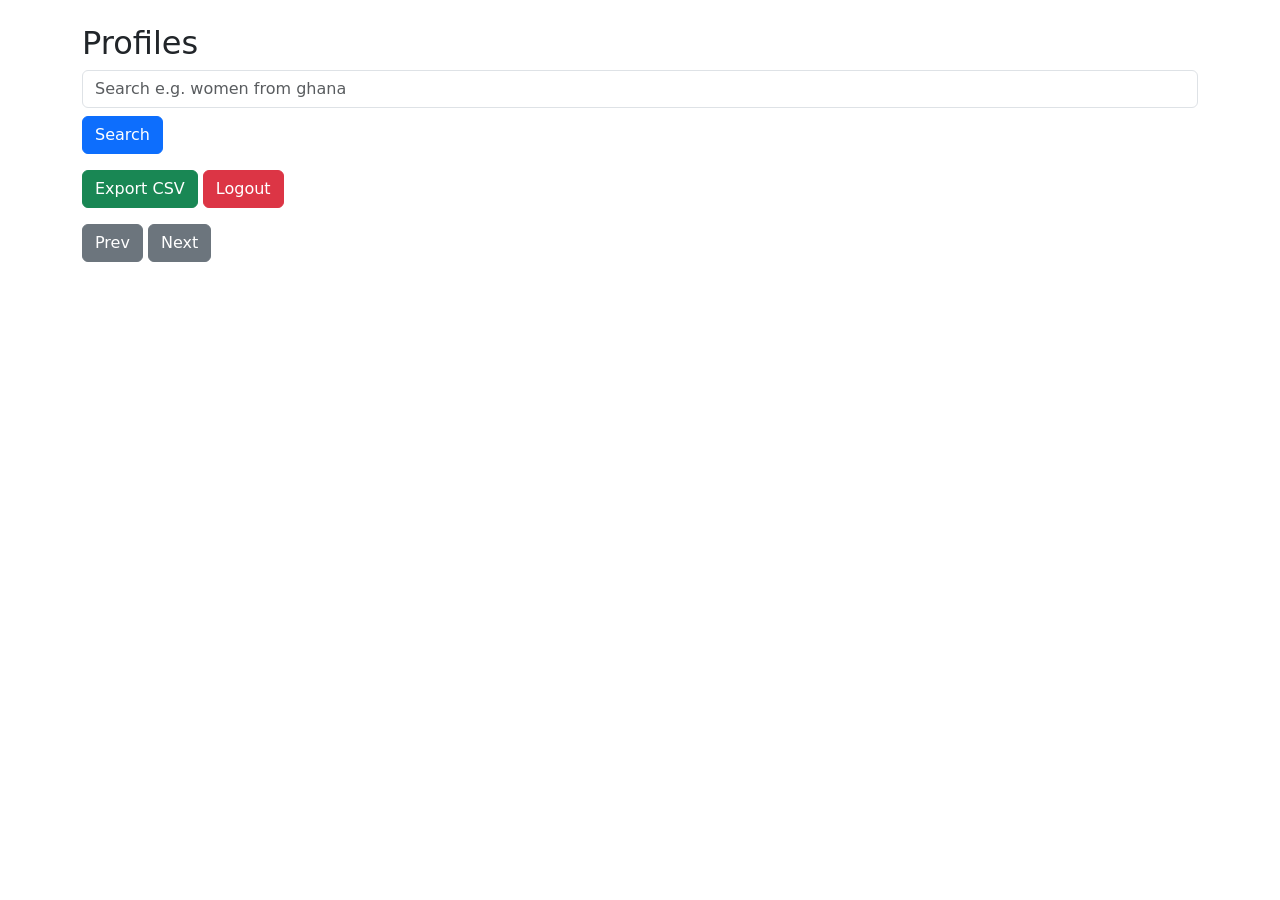
==== dashboard.html @ 4ba175fd "web portal" ====
<!doctype html>
<html>
  <head>
    <title>Dashboard</title>
    <link
      href="https://cdn.jsdelivr.net/npm/bootstrap@5.3.0/dist/css/bootstrap.min.css"
      rel="stylesheet"
    />
  </head>
  <body class="container mt-4">
    <h2>Profiles</h2>

    <div class="mb-3">
      <input
        id="search"
        class="form-control"
        placeholder="Search e.g. women from ghana"
      />
      <button class="btn btn-primary mt-2" onclick="searchProfiles()">
        Search
      </button>
    </div>

    <div class="mb-3">
      <button class="btn btn-success" onclick="exportCSV()">Export CSV</button>
      <button class="btn btn-danger" onclick="logout()">Logout</button>
    </div>

    <div id="profiles"></div>

    <div class="mt-3">
      <button class="btn btn-secondary" onclick="prevPage()">Prev</button>
      <button class="btn btn-secondary" onclick="nextPage()">Next</button>
    </div>

    <script src="./js/dashboard.js"></script>
  </body>
</html>
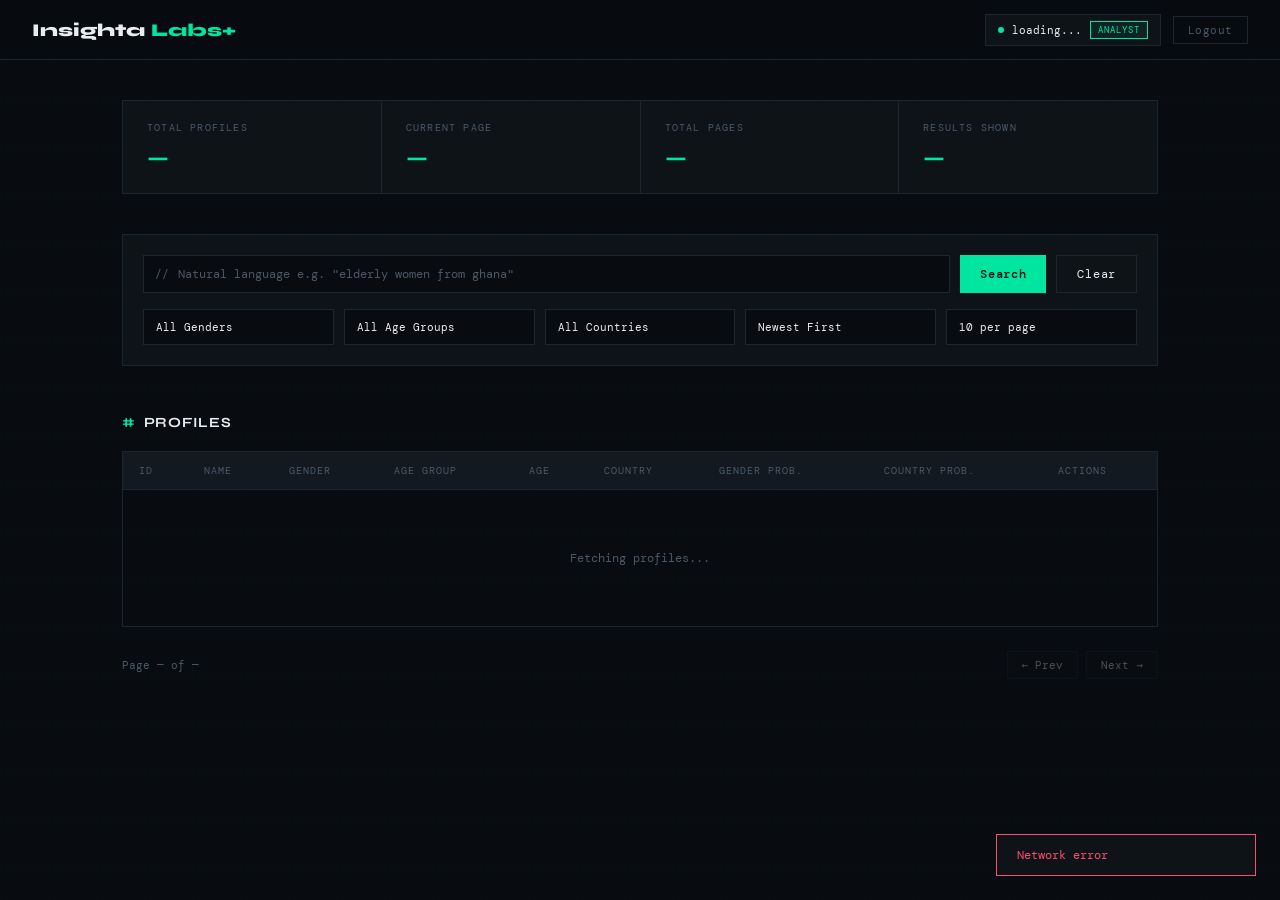
==== commit 3d737ac0: "redesigned ui" ====
--- a/dashboard.html
+++ b/dashboard.html
@@ -1,37 +1,899 @@
 <!doctype html>
-<html>
+<html lang="en">
   <head>
-    <title>Dashboard</title>
+    <meta charset="UTF-8" />
+    <meta name="viewport" content="width=device-width, initial-scale=1.0" />
+    <title>Insighta Labs+ — Dashboard</title>
+    <link rel="preconnect" href="https://fonts.googleapis.com" />
+    <link rel="preconnect" href="https://fonts.gstatic.com" crossorigin />
     <link
-      href="https://cdn.jsdelivr.net/npm/bootstrap@5.3.0/dist/css/bootstrap.min.css"
+      href="https://fonts.googleapis.com/css2?family=Syne:wght@400;700;800&family=DM+Mono:wght@300;400;500&display=swap"
       rel="stylesheet"
     />
+    <style>
+      *,
+      *::before,
+      *::after {
+        box-sizing: border-box;
+        margin: 0;
+        padding: 0;
+      }
+      :root {
+        --bg: #080b0f;
+        --surface: #0e1318;
+        --surface2: #121920;
+        --border: #1c2530;
+        --accent: #00e5a0;
+        --accent-dim: rgba(0, 229, 160, 0.08);
+        --text: #e8edf2;
+        --muted: #4a5a6a;
+        --danger: #ff4d6d;
+        --danger-dim: rgba(255, 77, 109, 0.08);
+        --warn: #f5a623;
+      }
+      body {
+        background: var(--bg);
+        color: var(--text);
+        font-family: 'DM Mono', monospace;
+        min-height: 100vh;
+      }
+      body::before {
+        content: '';
+        position: fixed;
+        inset: 0;
+        background-image:
+          linear-gradient(rgba(0, 229, 160, 0.02) 1px, transparent 1px),
+          linear-gradient(90deg, rgba(0, 229, 160, 0.02) 1px, transparent 1px);
+        background-size: 48px 48px;
+        pointer-events: none;
+        z-index: 0;
+      }
+
+      /* ── Topbar ── */
+      .topbar {
+        position: sticky;
+        top: 0;
+        z-index: 100;
+        background: rgba(8, 11, 15, 0.92);
+        backdrop-filter: blur(12px);
+        border-bottom: 1px solid var(--border);
+        display: flex;
+        align-items: center;
+        justify-content: space-between;
+        padding: 0 32px;
+        height: 60px;
+      }
+      .logo {
+        font-family: 'Syne', sans-serif;
+        font-weight: 800;
+        font-size: 18px;
+      }
+      .logo span {
+        color: var(--accent);
+      }
+      .topbar-right {
+        display: flex;
+        align-items: center;
+        gap: 12px;
+      }
+      .user-pill {
+        display: flex;
+        align-items: center;
+        gap: 8px;
+        background: var(--surface);
+        border: 1px solid var(--border);
+        padding: 6px 12px;
+        font-size: 11px;
+        color: var(--text);
+      }
+      .user-pill .dot {
+        width: 6px;
+        height: 6px;
+        border-radius: 50%;
+        background: var(--accent);
+        animation: pulse 2s infinite;
+      }
+      .role-badge {
+        font-size: 9px;
+        letter-spacing: 0.1em;
+        text-transform: uppercase;
+        padding: 2px 7px;
+        border: 1px solid;
+      }
+      .role-badge.admin {
+        color: var(--warn);
+        border-color: var(--warn);
+        background: rgba(245, 166, 35, 0.08);
+      }
+      .role-badge.analyst {
+        color: var(--accent);
+        border-color: var(--accent);
+        background: var(--accent-dim);
+      }
+      @keyframes pulse {
+        0%,
+        100% {
+          opacity: 1;
+        }
+        50% {
+          opacity: 0.3;
+        }
+      }
+      .btn-sm {
+        font-family: 'DM Mono', monospace;
+        font-size: 11px;
+        letter-spacing: 0.05em;
+        padding: 6px 14px;
+        border: 1px solid var(--border);
+        background: none;
+        color: var(--muted);
+        cursor: pointer;
+        transition: all 0.2s;
+      }
+      .btn-sm:hover {
+        border-color: var(--danger);
+        color: var(--danger);
+        background: var(--danger-dim);
+      }
+
+      /* ── Main ── */
+      .main {
+        position: relative;
+        z-index: 1;
+        max-width: 1100px;
+        margin: 0 auto;
+        padding: 40px 32px;
+      }
+
+      /* ── Stats ── */
+      .stats {
+        display: grid;
+        grid-template-columns: repeat(4, 1fr);
+        gap: 1px;
+        background: var(--border);
+        border: 1px solid var(--border);
+        margin-bottom: 40px;
+      }
+      .stat {
+        background: var(--surface);
+        padding: 20px 24px;
+        transition: background 0.2s;
+      }
+      .stat:hover {
+        background: var(--surface2);
+      }
+      .stat-label {
+        font-size: 10px;
+        letter-spacing: 0.12em;
+        text-transform: uppercase;
+        color: var(--muted);
+        margin-bottom: 8px;
+      }
+      .stat-value {
+        font-family: 'Syne', sans-serif;
+        font-size: 26px;
+        font-weight: 700;
+        color: var(--accent);
+      }
+
+      /* ── Section header ── */
+      .section-header {
+        display: flex;
+        align-items: center;
+        justify-content: space-between;
+        margin-bottom: 20px;
+      }
+      .section-title {
+        font-family: 'Syne', sans-serif;
+        font-size: 14px;
+        font-weight: 700;
+        letter-spacing: 0.05em;
+        text-transform: uppercase;
+      }
+      .section-title span {
+        color: var(--accent);
+        margin-right: 8px;
+      }
+
+      /* ── Search & Filters ── */
+      .controls {
+        background: var(--surface);
+        border: 1px solid var(--border);
+        padding: 20px;
+        margin-bottom: 24px;
+      }
+      .search-row {
+        display: flex;
+        gap: 10px;
+        margin-bottom: 16px;
+      }
+      .input-wrap {
+        position: relative;
+        flex: 1;
+      }
+      .input-wrap::before {
+        content: '//';
+        position: absolute;
+        left: 12px;
+        top: 50%;
+        transform: translateY(-50%);
+        color: var(--muted);
+        font-size: 11px;
+        pointer-events: none;
+      }
+      input[type='text'],
+      select {
+        width: 100%;
+        background: var(--bg);
+        border: 1px solid var(--border);
+        color: var(--text);
+        font-family: 'DM Mono', monospace;
+        font-size: 12px;
+        padding: 10px 12px 10px 34px;
+        outline: none;
+        transition: border-color 0.2s;
+        appearance: none;
+      }
+      select {
+        padding-left: 12px;
+        cursor: pointer;
+      }
+      input[type='text']::placeholder {
+        color: var(--muted);
+      }
+      input[type='text']:focus,
+      select:focus {
+        border-color: var(--accent);
+      }
+      .filter-row {
+        display: grid;
+        grid-template-columns: repeat(5, 1fr);
+        gap: 10px;
+      }
+      .filter-row select {
+        font-size: 11px;
+      }
+      .btn-primary {
+        font-family: 'DM Mono', monospace;
+        font-size: 12px;
+        letter-spacing: 0.06em;
+        padding: 10px 20px;
+        background: var(--accent);
+        color: #080b0f;
+        border: none;
+        cursor: pointer;
+        font-weight: 500;
+        transition: all 0.2s;
+        white-space: nowrap;
+      }
+      .btn-primary:hover {
+        background: #00ffc0;
+        transform: translateY(-1px);
+      }
+      .btn-outline {
+        font-family: 'DM Mono', monospace;
+        font-size: 12px;
+        letter-spacing: 0.06em;
+        padding: 10px 20px;
+        background: none;
+        color: var(--text);
+        border: 1px solid var(--border);
+        cursor: pointer;
+        transition: all 0.2s;
+        white-space: nowrap;
+      }
+      .btn-outline:hover {
+        border-color: var(--accent);
+        color: var(--accent);
+      }
+      .btn-danger {
+        font-family: 'DM Mono', monospace;
+        font-size: 12px;
+        letter-spacing: 0.06em;
+        padding: 10px 20px;
+        background: var(--danger-dim);
+        color: var(--danger);
+        border: 1px solid rgba(255, 77, 109, 0.3);
+        cursor: pointer;
+        transition: all 0.2s;
+        white-space: nowrap;
+      }
+      .btn-danger:hover {
+        background: rgba(255, 77, 109, 0.2);
+      }
+      .btn-warn {
+        font-family: 'DM Mono', monospace;
+        font-size: 12px;
+        letter-spacing: 0.06em;
+        padding: 10px 20px;
+        background: rgba(245, 166, 35, 0.08);
+        color: var(--warn);
+        border: 1px solid rgba(245, 166, 35, 0.3);
+        cursor: pointer;
+        transition: all 0.2s;
+        white-space: nowrap;
+      }
+      .btn-warn:hover {
+        background: rgba(245, 166, 35, 0.18);
+      }
+      .actions-row {
+        display: flex;
+        gap: 10px;
+        flex-wrap: wrap;
+        margin-bottom: 24px;
+      }
+
+      /* ── Table ── */
+      .table-wrap {
+        border: 1px solid var(--border);
+        overflow-x: auto;
+      }
+      table {
+        width: 100%;
+        border-collapse: collapse;
+        font-size: 12px;
+      }
+      thead {
+        background: var(--surface2);
+      }
+      th {
+        padding: 12px 16px;
+        text-align: left;
+        font-size: 10px;
+        letter-spacing: 0.1em;
+        text-transform: uppercase;
+        color: var(--muted);
+        font-weight: 400;
+        border-bottom: 1px solid var(--border);
+        white-space: nowrap;
+      }
+      td {
+        padding: 12px 16px;
+        border-bottom: 1px solid var(--border);
+        vertical-align: middle;
+      }
+      tr:last-child td {
+        border-bottom: none;
+      }
+      tr:hover td {
+        background: var(--surface);
+      }
+      .gender-badge {
+        font-size: 10px;
+        letter-spacing: 0.08em;
+        text-transform: uppercase;
+        padding: 2px 8px;
+        border: 1px solid;
+      }
+      .gender-badge.female {
+        color: #f472b6;
+        border-color: rgba(244, 114, 182, 0.4);
+        background: rgba(244, 114, 182, 0.08);
+      }
+      .gender-badge.male {
+        color: #60a5fa;
+        border-color: rgba(96, 165, 250, 0.4);
+        background: rgba(96, 165, 250, 0.08);
+      }
+      .age-group {
+        font-size: 10px;
+        color: var(--muted);
+      }
+      .prob-bar {
+        height: 3px;
+        background: var(--border);
+        width: 60px;
+        display: inline-block;
+        vertical-align: middle;
+        margin-left: 6px;
+      }
+      .prob-fill {
+        height: 100%;
+        background: var(--accent);
+      }
+      .action-btn {
+        background: none;
+        border: 1px solid var(--border);
+        color: var(--muted);
+        font-family: 'DM Mono', monospace;
+        font-size: 10px;
+        padding: 4px 10px;
+        cursor: pointer;
+        transition: all 0.15s;
+        margin-right: 4px;
+      }
+      .action-btn:hover {
+        border-color: var(--accent);
+        color: var(--accent);
+      }
+      .action-btn.del:hover {
+        border-color: var(--danger);
+        color: var(--danger);
+      }
+
+      /* ── Pagination ── */
+      .pagination {
+        display: flex;
+        align-items: center;
+        justify-content: space-between;
+        margin-top: 24px;
+        font-size: 11px;
+        color: var(--muted);
+      }
+      .page-btns {
+        display: flex;
+        gap: 8px;
+      }
+      .page-btn {
+        background: var(--surface);
+        border: 1px solid var(--border);
+        color: var(--text);
+        font-family: 'DM Mono', monospace;
+        font-size: 11px;
+        padding: 6px 14px;
+        cursor: pointer;
+        transition: all 0.2s;
+      }
+      .page-btn:hover:not(:disabled) {
+        border-color: var(--accent);
+        color: var(--accent);
+      }
+      .page-btn:disabled {
+        opacity: 0.3;
+        cursor: not-allowed;
+      }
+
+      /* ── Toast ── */
+      .toast {
+        position: fixed;
+        bottom: 24px;
+        right: 24px;
+        z-index: 999;
+        background: var(--surface);
+        border: 1px solid var(--border);
+        padding: 12px 20px;
+        font-size: 12px;
+        min-width: 260px;
+        transform: translateY(80px);
+        opacity: 0;
+        transition: all 0.3s cubic-bezier(0.16, 1, 0.3, 1);
+      }
+      .toast.show {
+        transform: translateY(0);
+        opacity: 1;
+      }
+      .toast.success {
+        border-color: var(--accent);
+        color: var(--accent);
+      }
+      .toast.error {
+        border-color: var(--danger);
+        color: var(--danger);
+      }
+
+      /* ── Modal ── */
+      .overlay {
+        display: none;
+        position: fixed;
+        inset: 0;
+        background: rgba(8, 11, 15, 0.85);
+        z-index: 200;
+        align-items: center;
+        justify-content: center;
+      }
+      .overlay.open {
+        display: flex;
+      }
+      .modal {
+        background: var(--surface);
+        border: 1px solid var(--border);
+        padding: 40px;
+        width: 480px;
+        position: relative;
+      }
+      .modal h3 {
+        font-family: 'Syne', sans-serif;
+        font-size: 18px;
+        font-weight: 700;
+        margin-bottom: 24px;
+      }
+      .modal h3 span {
+        color: var(--accent);
+      }
+      .form-group {
+        margin-bottom: 16px;
+      }
+      .form-label {
+        display: block;
+        font-size: 10px;
+        letter-spacing: 0.1em;
+        text-transform: uppercase;
+        color: var(--muted);
+        margin-bottom: 6px;
+      }
+      .form-input {
+        width: 100%;
+        background: var(--bg);
+        border: 1px solid var(--border);
+        color: var(--text);
+        font-family: 'DM Mono', monospace;
+        font-size: 12px;
+        padding: 10px 12px;
+        outline: none;
+        transition: border-color 0.2s;
+      }
+      .form-input:focus {
+        border-color: var(--accent);
+      }
+      .form-grid {
+        display: grid;
+        grid-template-columns: 1fr 1fr;
+        gap: 12px;
+      }
+      .modal-actions {
+        display: flex;
+        gap: 10px;
+        margin-top: 24px;
+      }
+      .close-modal {
+        position: absolute;
+        top: 16px;
+        right: 16px;
+        background: none;
+        border: none;
+        color: var(--muted);
+        font-size: 18px;
+        cursor: pointer;
+        line-height: 1;
+      }
+      .close-modal:hover {
+        color: var(--text);
+      }
+
+      /* ── Profile detail panel ── */
+      .detail-panel {
+        display: none;
+        position: fixed;
+        right: 0;
+        top: 60px;
+        bottom: 0;
+        width: 380px;
+        background: var(--surface);
+        border-left: 1px solid var(--border);
+        z-index: 150;
+        padding: 32px;
+        overflow-y: auto;
+        animation: slideIn 0.25s cubic-bezier(0.16, 1, 0.3, 1);
+      }
+      .detail-panel.open {
+        display: block;
+      }
+      @keyframes slideIn {
+        from {
+          transform: translateX(100%);
+        }
+        to {
+          transform: translateX(0);
+        }
+      }
+      .panel-close {
+        position: absolute;
+        top: 16px;
+        right: 16px;
+        background: none;
+        border: none;
+        color: var(--muted);
+        font-size: 20px;
+        cursor: pointer;
+      }
+      .panel-close:hover {
+        color: var(--text);
+      }
+      .detail-label {
+        font-size: 10px;
+        letter-spacing: 0.1em;
+        text-transform: uppercase;
+        color: var(--muted);
+        margin-bottom: 4px;
+      }
+      .detail-value {
+        font-size: 13px;
+        margin-bottom: 20px;
+        word-break: break-all;
+      }
+      .detail-divider {
+        height: 1px;
+        background: var(--border);
+        margin: 20px 0;
+      }
+
+      /* ── Loading ── */
+      .loading {
+        text-align: center;
+        padding: 60px;
+        color: var(--muted);
+        font-size: 12px;
+      }
+      .loading::after {
+        content: '...';
+        animation: dots 1.2s infinite;
+      }
+      @keyframes dots {
+        0%,
+        100% {
+          content: '.';
+        }
+        33% {
+          content: '..';
+        }
+        66% {
+          content: '...';
+        }
+      }
+      .empty {
+        text-align: center;
+        padding: 60px;
+        color: var(--muted);
+        font-size: 12px;
+      }
+
+      /* ── Admin-only visibility ── */
+      .admin-only {
+        display: none;
+      }
+      body.is-admin .admin-only {
+        display: inline-flex;
+      }
+      body.is-admin .admin-only-block {
+        display: block;
+      }
+    </style>
   </head>
-  <body class="container mt-4">
-    <h2>Profiles</h2>
-
-    <div class="mb-3">
-      <input
-        id="search"
-        class="form-control"
-        placeholder="Search e.g. women from ghana"
-      />
-      <button class="btn btn-primary mt-2" onclick="searchProfiles()">
-        Search
-      </button>
+  <body>
+    <!-- Topbar -->
+    <nav class="topbar">
+      <div class="logo">Insighta <span>Labs+</span></div>
+      <div class="topbar-right">
+        <div class="user-pill">
+          <span class="dot"></span>
+          <span id="username-display">loading...</span>
+          <span class="role-badge analyst" id="role-badge">analyst</span>
+        </div>
+        <button class="btn-sm" onclick="logout()">Logout</button>
+      </div>
+    </nav>
+
+    <!-- Main -->
+    <div class="main">
+      <!-- Stats -->
+      <div class="stats">
+        <div class="stat">
+          <div class="stat-label">Total Profiles</div>
+          <div class="stat-value" id="stat-total">—</div>
+        </div>
+        <div class="stat">
+          <div class="stat-label">Current Page</div>
+          <div class="stat-value" id="stat-page">—</div>
+        </div>
+        <div class="stat">
+          <div class="stat-label">Total Pages</div>
+          <div class="stat-value" id="stat-pages">—</div>
+        </div>
+        <div class="stat">
+          <div class="stat-label">Results Shown</div>
+          <div class="stat-value" id="stat-shown">—</div>
+        </div>
+      </div>
+
+      <!-- Controls -->
+      <div class="controls">
+        <div class="search-row">
+          <div class="input-wrap" style="flex: 1">
+            <input
+              type="text"
+              id="search-input"
+              placeholder='Natural language e.g. "elderly women from ghana"'
+              onkeydown="if (event.key === 'Enter') applySearch();"
+            />
+          </div>
+          <button class="btn-primary" onclick="applySearch()">Search</button>
+          <button class="btn-outline" onclick="clearAll()">Clear</button>
+        </div>
+        <div class="filter-row">
+          <select id="filter-gender" onchange="applyFilters()">
+            <option value="">All Genders</option>
+            <option value="male">Male</option>
+            <option value="female">Female</option>
+          </select>
+          <select id="filter-age_group" onchange="applyFilters()">
+            <option value="">All Age Groups</option>
+            <option value="child">Child</option>
+            <option value="teenager">Teenager</option>
+            <option value="adult">Adult</option>
+            <option value="senior">Senior</option>
+          </select>
+          <select id="filter-country_id" onchange="applyFilters()">
+            <option value="">All Countries</option>
+            <option value="NG">Nigeria</option>
+            <option value="GH">Ghana</option>
+            <option value="KE">Kenya</option>
+            <option value="ZA">South Africa</option>
+            <option value="ET">Ethiopia</option>
+            <option value="EG">Egypt</option>
+            <option value="TZ">Tanzania</option>
+            <option value="UG">Uganda</option>
+            <option value="SN">Senegal</option>
+            <option value="CI">Côte d'Ivoire</option>
+          </select>
+          <select id="filter-sort" onchange="applyFilters()">
+            <option value="-created_at">Newest First</option>
+            <option value="created_at">Oldest First</option>
+            <option value="age">Age ↑</option>
+            <option value="-age">Age ↓</option>
+            <option value="country_id">Country A-Z</option>
+          </select>
+          <select id="filter-limit" onchange="applyFilters()">
+            <option value="10">10 per page</option>
+            <option value="20">20 per page</option>
+            <option value="50">50 per page</option>
+          </select>
+        </div>
+      </div>
+
+      <!-- Action buttons -->
+      <div class="actions-row">
+        <button class="btn-warn admin-only" onclick="openCreateModal()">
+          + Create Profile
+        </button>
+        <button class="btn-outline admin-only" onclick="exportCSV()">
+          ⬇ Export CSV
+        </button>
+      </div>
+
+      <!-- Table -->
+      <div class="section-header">
+        <div class="section-title"><span>#</span>Profiles</div>
+      </div>
+      <div class="table-wrap">
+        <table>
+          <thead>
+            <tr>
+              <th>ID</th>
+              <th>Name</th>
+              <th>Gender</th>
+              <th>Age Group</th>
+              <th>Age</th>
+              <th>Country</th>
+              <th>Gender Prob.</th>
+              <th>Country Prob.</th>
+              <th>Actions</th>
+            </tr>
+          </thead>
+          <tbody id="profiles-body">
+            <tr>
+              <td colspan="9" class="loading">Fetching profiles</td>
+            </tr>
+          </tbody>
+        </table>
+      </div>
+
+      <!-- Pagination -->
+      <div class="pagination">
+        <span id="page-info">Page — of —</span>
+        <div class="page-btns">
+          <button class="page-btn" id="btn-prev" onclick="prevPage()" disabled>
+            ← Prev
+          </button>
+          <button class="page-btn" id="btn-next" onclick="nextPage()" disabled>
+            Next →
+          </button>
+        </div>
+      </div>
     </div>
 
-    <div class="mb-3">
-      <button class="btn btn-success" onclick="exportCSV()">Export CSV</button>
-      <button class="btn btn-danger" onclick="logout()">Logout</button>
+    <!-- Profile Detail Panel -->
+    <div class="detail-panel" id="detail-panel">
+      <button class="panel-close" onclick="closeDetail()">×</button>
+      <div id="detail-content"></div>
     </div>
 
-    <div id="profiles"></div>
-
-    <div class="mt-3">
-      <button class="btn btn-secondary" onclick="prevPage()">Prev</button>
-      <button class="btn btn-secondary" onclick="nextPage()">Next</button>
+    <!-- Create Profile Modal (admin only) -->
+    <div class="overlay" id="create-modal">
+      <div class="modal">
+        <button class="close-modal" onclick="closeCreateModal()">×</button>
+        <h3>Create <span>Profile</span></h3>
+        <div class="form-grid">
+          <div class="form-group">
+            <label class="form-label">First Name</label>
+            <input
+              class="form-input"
+              type="text"
+              id="new-fname"
+              placeholder="e.g. Amara"
+            />
+          </div>
+          <div class="form-group">
+            <label class="form-label">Last Name</label>
+            <input
+              class="form-input"
+              type="text"
+              id="new-lname"
+              placeholder="e.g. Osei"
+            />
+          </div>
+        </div>
+        <div class="form-grid">
+          <div class="form-group">
+            <label class="form-label">Gender</label>
+            <select class="form-input" id="new-gender">
+              <option value="male">Male</option>
+              <option value="female">Female</option>
+            </select>
+          </div>
+          <div class="form-group">
+            <label class="form-label">Age Group</label>
+            <select class="form-input" id="new-age_group">
+              <option value="child">Child</option>
+              <option value="teenager">Teenager</option>
+              <option value="adult">Adult</option>
+              <option value="senior">Senior</option>
+            </select>
+          </div>
+        </div>
+        <div class="form-grid">
+          <div class="form-group">
+            <label class="form-label">Age</label>
+            <input
+              class="form-input"
+              type="text"
+              id="new-age"
+              placeholder="e.g. 34"
+            />
+          </div>
+          <div class="form-group">
+            <label class="form-label">Country ID (ISO)</label>
+            <input
+              class="form-input"
+              type="text"
+              id="new-country_id"
+              placeholder="e.g. GH"
+              maxlength="2"
+            />
+          </div>
+        </div>
+        <div class="form-grid">
+          <div class="form-group">
+            <label class="form-label">Gender Probability</label>
+            <input
+              class="form-input"
+              type="text"
+              id="new-gender_probability"
+              placeholder="0.0 – 1.0"
+            />
+          </div>
+          <div class="form-group">
+            <label class="form-label">Country Probability</label>
+            <input
+              class="form-input"
+              type="text"
+              id="new-country_probability"
+              placeholder="0.0 – 1.0"
+            />
+          </div>
+        </div>
+        <div class="modal-actions">
+          <button class="btn-primary" onclick="createProfile()">
+            Create Profile
+          </button>
+          <button class="btn-outline" onclick="closeCreateModal()">
+            Cancel
+          </button>
+        </div>
+      </div>
     </div>
+
+    <!-- Toast -->
+    <div class="toast" id="toast"></div>
 
     <script src="./js/dashboard.js"></script>
   </body>
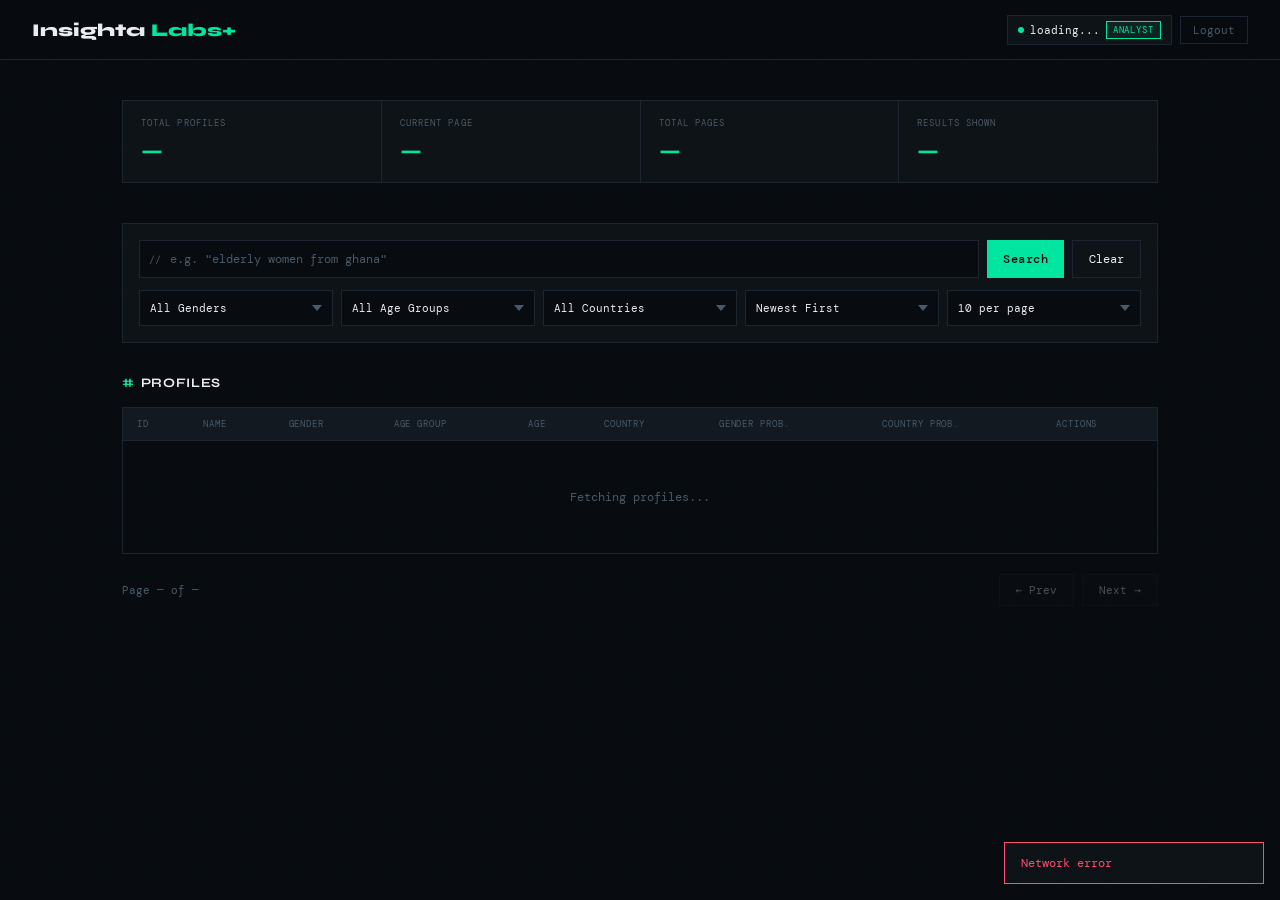
==== commit e52371c5: "feature (scope): added responsiveness" ====
--- a/dashboard.html
+++ b/dashboard.html
@@ -54,19 +54,22 @@
         position: sticky;
         top: 0;
         z-index: 100;
-        background: rgba(8, 11, 15, 0.92);
+        background: rgba(8, 11, 15, 0.95);
         backdrop-filter: blur(12px);
         border-bottom: 1px solid var(--border);
         display: flex;
         align-items: center;
         justify-content: space-between;
-        padding: 0 32px;
-        height: 60px;
+        padding: 0 20px;
+        height: 56px;
+        gap: 12px;
       }
       .logo {
         font-family: 'Syne', sans-serif;
         font-weight: 800;
-        font-size: 18px;
+        font-size: 16px;
+        white-space: nowrap;
+        flex-shrink: 0;
       }
       .logo span {
         color: var(--accent);
@@ -74,17 +77,20 @@
       .topbar-right {
         display: flex;
         align-items: center;
-        gap: 12px;
+        gap: 8px;
+        min-width: 0;
       }
       .user-pill {
         display: flex;
         align-items: center;
-        gap: 8px;
+        gap: 6px;
         background: var(--surface);
         border: 1px solid var(--border);
-        padding: 6px 12px;
+        padding: 5px 10px;
         font-size: 11px;
         color: var(--text);
+        min-width: 0;
+        overflow: hidden;
       }
       .user-pill .dot {
         width: 6px;
@@ -92,13 +98,22 @@
         border-radius: 50%;
         background: var(--accent);
         animation: pulse 2s infinite;
+        flex-shrink: 0;
+      }
+      .user-pill #username-display {
+        overflow: hidden;
+        text-overflow: ellipsis;
+        white-space: nowrap;
+        max-width: 80px;
       }
       .role-badge {
         font-size: 9px;
         letter-spacing: 0.1em;
         text-transform: uppercase;
-        padding: 2px 7px;
+        padding: 2px 6px;
         border: 1px solid;
+        flex-shrink: 0;
+        white-space: nowrap;
       }
       .role-badge.admin {
         color: var(--warn);
@@ -122,13 +137,14 @@
       .btn-sm {
         font-family: 'DM Mono', monospace;
         font-size: 11px;
-        letter-spacing: 0.05em;
-        padding: 6px 14px;
+        padding: 6px 12px;
         border: 1px solid var(--border);
         background: none;
         color: var(--muted);
         cursor: pointer;
         transition: all 0.2s;
+        white-space: nowrap;
+        flex-shrink: 0;
       }
       .btn-sm:hover {
         border-color: var(--danger);
@@ -142,36 +158,36 @@
         z-index: 1;
         max-width: 1100px;
         margin: 0 auto;
-        padding: 40px 32px;
+        padding: 24px 16px;
       }
 
       /* ── Stats ── */
       .stats {
         display: grid;
-        grid-template-columns: repeat(4, 1fr);
+        grid-template-columns: repeat(2, 1fr);
         gap: 1px;
         background: var(--border);
         border: 1px solid var(--border);
-        margin-bottom: 40px;
+        margin-bottom: 24px;
       }
       .stat {
         background: var(--surface);
-        padding: 20px 24px;
+        padding: 16px 18px;
         transition: background 0.2s;
       }
       .stat:hover {
         background: var(--surface2);
       }
       .stat-label {
-        font-size: 10px;
+        font-size: 9px;
         letter-spacing: 0.12em;
         text-transform: uppercase;
         color: var(--muted);
-        margin-bottom: 8px;
+        margin-bottom: 6px;
       }
       .stat-value {
         font-family: 'Syne', sans-serif;
-        font-size: 26px;
+        font-size: 22px;
         font-weight: 700;
         color: var(--accent);
       }
@@ -181,45 +197,48 @@
         display: flex;
         align-items: center;
         justify-content: space-between;
-        margin-bottom: 20px;
+        margin-bottom: 16px;
       }
       .section-title {
         font-family: 'Syne', sans-serif;
-        font-size: 14px;
+        font-size: 13px;
         font-weight: 700;
         letter-spacing: 0.05em;
         text-transform: uppercase;
       }
       .section-title span {
         color: var(--accent);
-        margin-right: 8px;
-      }
-
-      /* ── Search & Filters ── */
+        margin-right: 6px;
+      }
+
+      /* ── Controls ── */
       .controls {
         background: var(--surface);
         border: 1px solid var(--border);
-        padding: 20px;
-        margin-bottom: 24px;
+        padding: 16px;
+        margin-bottom: 16px;
       }
       .search-row {
         display: flex;
-        gap: 10px;
-        margin-bottom: 16px;
+        gap: 8px;
+        margin-bottom: 12px;
+        flex-wrap: wrap;
       }
       .input-wrap {
         position: relative;
         flex: 1;
+        min-width: 0;
       }
       .input-wrap::before {
         content: '//';
         position: absolute;
-        left: 12px;
+        left: 10px;
         top: 50%;
         transform: translateY(-50%);
         color: var(--muted);
-        font-size: 11px;
+        font-size: 10px;
         pointer-events: none;
+        z-index: 1;
       }
       input[type='text'],
       select {
@@ -229,14 +248,19 @@
         color: var(--text);
         font-family: 'DM Mono', monospace;
         font-size: 12px;
-        padding: 10px 12px 10px 34px;
+        padding: 10px 10px 10px 30px;
         outline: none;
         transition: border-color 0.2s;
         appearance: none;
+        -webkit-appearance: none;
       }
       select {
-        padding-left: 12px;
+        padding-left: 10px;
         cursor: pointer;
+        background-image: url("data:image/svg+xml,%3Csvg xmlns='http://www.w3.org/2000/svg' width='10' height='6' viewBox='0 0 10 6'%3E%3Cpath fill='%234a5a6a' d='M0 0l5 6 5-6z'/%3E%3C/svg%3E");
+        background-repeat: no-repeat;
+        background-position: right 10px center;
+        padding-right: 28px;
       }
       input[type='text']::placeholder {
         color: var(--muted);
@@ -245,19 +269,22 @@
       select:focus {
         border-color: var(--accent);
       }
+
       .filter-row {
         display: grid;
-        grid-template-columns: repeat(5, 1fr);
-        gap: 10px;
+        grid-template-columns: repeat(2, 1fr);
+        gap: 8px;
       }
       .filter-row select {
         font-size: 11px;
       }
+
+      /* ── Buttons ── */
       .btn-primary {
         font-family: 'DM Mono', monospace;
         font-size: 12px;
-        letter-spacing: 0.06em;
-        padding: 10px 20px;
+        letter-spacing: 0.04em;
+        padding: 10px 16px;
         background: var(--accent);
         color: #080b0f;
         border: none;
@@ -268,13 +295,11 @@
       }
       .btn-primary:hover {
         background: #00ffc0;
-        transform: translateY(-1px);
       }
       .btn-outline {
         font-family: 'DM Mono', monospace;
         font-size: 12px;
-        letter-spacing: 0.06em;
-        padding: 10px 20px;
+        padding: 10px 16px;
         background: none;
         color: var(--text);
         border: 1px solid var(--border);
@@ -289,8 +314,7 @@
       .btn-danger {
         font-family: 'DM Mono', monospace;
         font-size: 12px;
-        letter-spacing: 0.06em;
-        padding: 10px 20px;
+        padding: 10px 16px;
         background: var(--danger-dim);
         color: var(--danger);
         border: 1px solid rgba(255, 77, 109, 0.3);
@@ -304,8 +328,7 @@
       .btn-warn {
         font-family: 'DM Mono', monospace;
         font-size: 12px;
-        letter-spacing: 0.06em;
-        padding: 10px 20px;
+        padding: 10px 16px;
         background: rgba(245, 166, 35, 0.08);
         color: var(--warn);
         border: 1px solid rgba(245, 166, 35, 0.3);
@@ -318,28 +341,30 @@
       }
       .actions-row {
         display: flex;
-        gap: 10px;
+        gap: 8px;
         flex-wrap: wrap;
-        margin-bottom: 24px;
+        margin-bottom: 16px;
       }
 
       /* ── Table ── */
       .table-wrap {
         border: 1px solid var(--border);
         overflow-x: auto;
+        -webkit-overflow-scrolling: touch;
       }
       table {
         width: 100%;
         border-collapse: collapse;
         font-size: 12px;
+        min-width: 600px;
       }
       thead {
         background: var(--surface2);
       }
       th {
-        padding: 12px 16px;
+        padding: 10px 14px;
         text-align: left;
-        font-size: 10px;
+        font-size: 9px;
         letter-spacing: 0.1em;
         text-transform: uppercase;
         color: var(--muted);
@@ -348,7 +373,7 @@
         white-space: nowrap;
       }
       td {
-        padding: 12px 16px;
+        padding: 10px 14px;
         border-bottom: 1px solid var(--border);
         vertical-align: middle;
       }
@@ -358,11 +383,63 @@
       tr:hover td {
         background: var(--surface);
       }
+
+      /* ── Mobile card view ── */
+      .card-list {
+        display: none;
+      }
+      .profile-card {
+        background: var(--surface);
+        border: 1px solid var(--border);
+        border-bottom: none;
+        padding: 14px 16px;
+      }
+      .profile-card:last-child {
+        border-bottom: 1px solid var(--border);
+      }
+      .profile-card-header {
+        display: flex;
+        align-items: flex-start;
+        justify-content: space-between;
+        margin-bottom: 10px;
+        gap: 8px;
+      }
+      .profile-card-name {
+        font-family: 'Syne', sans-serif;
+        font-size: 15px;
+        font-weight: 700;
+      }
+      .profile-card-id {
+        font-size: 9px;
+        color: var(--muted);
+        margin-top: 2px;
+      }
+      .profile-card-badges {
+        display: flex;
+        gap: 6px;
+        flex-wrap: wrap;
+        margin-bottom: 10px;
+      }
+      .profile-card-meta {
+        display: grid;
+        grid-template-columns: 1fr 1fr;
+        gap: 6px 12px;
+        font-size: 11px;
+        color: var(--muted);
+        margin-bottom: 12px;
+      }
+      .profile-card-meta span {
+        color: var(--text);
+      }
+      .profile-card-actions {
+        display: flex;
+        gap: 8px;
+      }
       .gender-badge {
-        font-size: 10px;
+        font-size: 9px;
         letter-spacing: 0.08em;
         text-transform: uppercase;
-        padding: 2px 8px;
+        padding: 2px 7px;
         border: 1px solid;
       }
       .gender-badge.female {
@@ -382,10 +459,10 @@
       .prob-bar {
         height: 3px;
         background: var(--border);
-        width: 60px;
+        width: 50px;
         display: inline-block;
         vertical-align: middle;
-        margin-left: 6px;
+        margin-left: 4px;
       }
       .prob-fill {
         height: 100%;
@@ -397,10 +474,9 @@
         color: var(--muted);
         font-family: 'DM Mono', monospace;
         font-size: 10px;
-        padding: 4px 10px;
+        padding: 5px 10px;
         cursor: pointer;
         transition: all 0.15s;
-        margin-right: 4px;
       }
       .action-btn:hover {
         border-color: var(--accent);
@@ -416,9 +492,11 @@
         display: flex;
         align-items: center;
         justify-content: space-between;
-        margin-top: 24px;
+        margin-top: 20px;
         font-size: 11px;
         color: var(--muted);
+        flex-wrap: wrap;
+        gap: 10px;
       }
       .page-btns {
         display: flex;
@@ -430,7 +508,7 @@
         color: var(--text);
         font-family: 'DM Mono', monospace;
         font-size: 11px;
-        padding: 6px 14px;
+        padding: 8px 16px;
         cursor: pointer;
         transition: all 0.2s;
       }
@@ -446,15 +524,15 @@
       /* ── Toast ── */
       .toast {
         position: fixed;
-        bottom: 24px;
-        right: 24px;
+        bottom: 16px;
+        right: 16px;
+        left: 16px;
         z-index: 999;
         background: var(--surface);
         border: 1px solid var(--border);
-        padding: 12px 20px;
+        padding: 12px 16px;
         font-size: 12px;
-        min-width: 260px;
-        transform: translateY(80px);
+        transform: translateY(100px);
         opacity: 0;
         transition: all 0.3s cubic-bezier(0.16, 1, 0.3, 1);
       }
@@ -476,10 +554,11 @@
         display: none;
         position: fixed;
         inset: 0;
-        background: rgba(8, 11, 15, 0.85);
+        background: rgba(8, 11, 15, 0.9);
         z-index: 200;
         align-items: center;
         justify-content: center;
+        padding: 16px;
       }
       .overlay.open {
         display: flex;
@@ -487,21 +566,24 @@
       .modal {
         background: var(--surface);
         border: 1px solid var(--border);
-        padding: 40px;
-        width: 480px;
+        padding: 28px 24px;
+        width: 100%;
+        max-width: 480px;
         position: relative;
+        max-height: 90vh;
+        overflow-y: auto;
       }
       .modal h3 {
         font-family: 'Syne', sans-serif;
-        font-size: 18px;
+        font-size: 17px;
         font-weight: 700;
-        margin-bottom: 24px;
+        margin-bottom: 20px;
       }
       .modal h3 span {
         color: var(--accent);
       }
       .form-group {
-        margin-bottom: 16px;
+        margin-bottom: 14px;
       }
       .form-label {
         display: block;
@@ -525,43 +607,44 @@
       .form-input:focus {
         border-color: var(--accent);
       }
-      .form-grid {
-        display: grid;
-        grid-template-columns: 1fr 1fr;
-        gap: 12px;
-      }
       .modal-actions {
         display: flex;
-        gap: 10px;
-        margin-top: 24px;
+        gap: 8px;
+        margin-top: 20px;
+        flex-wrap: wrap;
+      }
+      .modal-actions button {
+        flex: 1;
+        min-width: 100px;
       }
       .close-modal {
         position: absolute;
-        top: 16px;
-        right: 16px;
+        top: 14px;
+        right: 14px;
         background: none;
         border: none;
         color: var(--muted);
-        font-size: 18px;
+        font-size: 20px;
         cursor: pointer;
         line-height: 1;
+        padding: 4px;
       }
       .close-modal:hover {
         color: var(--text);
       }
 
-      /* ── Profile detail panel ── */
+      /* ── Detail Panel ── */
       .detail-panel {
         display: none;
         position: fixed;
         right: 0;
-        top: 60px;
+        top: 56px;
         bottom: 0;
-        width: 380px;
+        width: min(380px, 100vw);
         background: var(--surface);
         border-left: 1px solid var(--border);
         z-index: 150;
-        padding: 32px;
+        padding: 28px 20px;
         overflow-y: auto;
         animation: slideIn 0.25s cubic-bezier(0.16, 1, 0.3, 1);
       }
@@ -578,19 +661,21 @@
       }
       .panel-close {
         position: absolute;
-        top: 16px;
-        right: 16px;
+        top: 14px;
+        right: 14px;
         background: none;
         border: none;
         color: var(--muted);
-        font-size: 20px;
+        font-size: 22px;
         cursor: pointer;
+        padding: 4px;
+        line-height: 1;
       }
       .panel-close:hover {
         color: var(--text);
       }
       .detail-label {
-        font-size: 10px;
+        font-size: 9px;
         letter-spacing: 0.1em;
         text-transform: uppercase;
         color: var(--muted);
@@ -598,19 +683,19 @@
       }
       .detail-value {
         font-size: 13px;
-        margin-bottom: 20px;
+        margin-bottom: 18px;
         word-break: break-all;
       }
       .detail-divider {
         height: 1px;
         background: var(--border);
-        margin: 20px 0;
-      }
-
-      /* ── Loading ── */
+        margin: 18px 0;
+      }
+
+      /* ── Loading / Empty ── */
       .loading {
         text-align: center;
-        padding: 60px;
+        padding: 48px;
         color: var(--muted);
         font-size: 12px;
       }
@@ -632,20 +717,101 @@
       }
       .empty {
         text-align: center;
-        padding: 60px;
+        padding: 48px;
         color: var(--muted);
         font-size: 12px;
       }
 
-      /* ── Admin-only visibility ── */
+      /* ── Admin visibility ── */
       .admin-only {
         display: none;
       }
       body.is-admin .admin-only {
         display: inline-flex;
       }
-      body.is-admin .admin-only-block {
-        display: block;
+      body.is-admin .admin-only-flex {
+        display: flex;
+      }
+
+      /* ── Scroll hint on mobile table ── */
+      .scroll-hint {
+        display: none;
+        font-size: 10px;
+        color: var(--muted);
+        text-align: right;
+        margin-bottom: 6px;
+        letter-spacing: 0.06em;
+      }
+
+      /* ================================================================
+         RESPONSIVE BREAKPOINTS
+      ================================================================ */
+
+      /* ── Tablet (≥ 640px) ── */
+      @media (min-width: 640px) {
+        .main {
+          padding: 32px 24px;
+        }
+        .stats {
+          grid-template-columns: repeat(4, 1fr);
+        }
+        .stat-value {
+          font-size: 26px;
+        }
+        .filter-row {
+          grid-template-columns: repeat(3, 1fr);
+        }
+        .toast {
+          left: auto;
+          min-width: 260px;
+        }
+      }
+
+      /* ── Desktop (≥ 900px) ── */
+      @media (min-width: 900px) {
+        .topbar {
+          padding: 0 32px;
+          height: 60px;
+        }
+        .logo {
+          font-size: 18px;
+        }
+        .user-pill #username-display {
+          max-width: none;
+        }
+        .main {
+          padding: 40px 32px;
+        }
+        .stats {
+          margin-bottom: 40px;
+        }
+        .filter-row {
+          grid-template-columns: repeat(5, 1fr);
+        }
+
+        /* Show table, hide cards on desktop */
+        .table-wrap {
+          display: block;
+        }
+        .card-list {
+          display: none !important;
+        }
+        .scroll-hint {
+          display: none !important;
+        }
+      }
+
+      /* ── Mobile-only: hide table, show cards ── */
+      @media (max-width: 899px) {
+        .table-wrap {
+          display: none;
+        }
+        .card-list {
+          display: block;
+        }
+        .scroll-hint {
+          display: block;
+        }
       }
     </style>
   </head>
@@ -688,11 +854,11 @@
       <!-- Controls -->
       <div class="controls">
         <div class="search-row">
-          <div class="input-wrap" style="flex: 1">
+          <div class="input-wrap">
             <input
               type="text"
               id="search-input"
-              placeholder='Natural language e.g. "elderly women from ghana"'
+              placeholder='e.g. "elderly women from ghana"'
               onkeydown="if (event.key === 'Enter') applySearch();"
             />
           </div>
@@ -750,10 +916,12 @@
         </button>
       </div>
 
-      <!-- Table -->
+      <!-- Section Header -->
       <div class="section-header">
         <div class="section-title"><span>#</span>Profiles</div>
       </div>
+
+      <!-- Desktop: Table -->
       <div class="table-wrap">
         <table>
           <thead>
@@ -777,6 +945,21 @@
         </table>
       </div>
 
+      <!-- Mobile: Card list -->
+      <div class="card-list" id="profiles-cards">
+        <div
+          class="loading"
+          style="
+            padding: 48px;
+            text-align: center;
+            color: var(--muted);
+            font-size: 12px;
+          "
+        >
+          Fetching profiles
+        </div>
+      </div>
+
       <!-- Pagination -->
       <div class="pagination">
         <span id="page-info">Page — of —</span>
@@ -797,92 +980,47 @@
       <div id="detail-content"></div>
     </div>
 
-    <!-- Create Profile Modal (admin only) -->
+    <!-- Create Profile Modal -->
     <div class="overlay" id="create-modal">
       <div class="modal">
         <button class="close-modal" onclick="closeCreateModal()">×</button>
         <h3>Create <span>Profile</span></h3>
-        <div class="form-grid">
-          <div class="form-group">
-            <label class="form-label">First Name</label>
-            <input
-              class="form-input"
-              type="text"
-              id="new-fname"
-              placeholder="e.g. Amara"
-            />
-          </div>
-          <div class="form-group">
-            <label class="form-label">Last Name</label>
-            <input
-              class="form-input"
-              type="text"
-              id="new-lname"
-              placeholder="e.g. Osei"
-            />
-          </div>
+        <p
+          style="
+            font-size: 11px;
+            color: var(--muted);
+            margin-bottom: 20px;
+            line-height: 1.7;
+          "
+        >
+          Enter a name. Gender, age, and nationality will be inferred
+          automatically.
+        </p>
+        <div class="form-group">
+          <label class="form-label">Name</label>
+          <input
+            class="form-input"
+            type="text"
+            id="new-name"
+            placeholder="e.g. Amara"
+            onkeydown="if (event.key === 'Enter') submitCreateProfile();"
+          />
         </div>
-        <div class="form-grid">
-          <div class="form-group">
-            <label class="form-label">Gender</label>
-            <select class="form-input" id="new-gender">
-              <option value="male">Male</option>
-              <option value="female">Female</option>
-            </select>
-          </div>
-          <div class="form-group">
-            <label class="form-label">Age Group</label>
-            <select class="form-input" id="new-age_group">
-              <option value="child">Child</option>
-              <option value="teenager">Teenager</option>
-              <option value="adult">Adult</option>
-              <option value="senior">Senior</option>
-            </select>
-          </div>
-        </div>
-        <div class="form-grid">
-          <div class="form-group">
-            <label class="form-label">Age</label>
-            <input
-              class="form-input"
-              type="text"
-              id="new-age"
-              placeholder="e.g. 34"
-            />
-          </div>
-          <div class="form-group">
-            <label class="form-label">Country ID (ISO)</label>
-            <input
-              class="form-input"
-              type="text"
-              id="new-country_id"
-              placeholder="e.g. GH"
-              maxlength="2"
-            />
-          </div>
-        </div>
-        <div class="form-grid">
-          <div class="form-group">
-            <label class="form-label">Gender Probability</label>
-            <input
-              class="form-input"
-              type="text"
-              id="new-gender_probability"
-              placeholder="0.0 – 1.0"
-            />
-          </div>
-          <div class="form-group">
-            <label class="form-label">Country Probability</label>
-            <input
-              class="form-input"
-              type="text"
-              id="new-country_probability"
-              placeholder="0.0 – 1.0"
-            />
-          </div>
-        </div>
+        <div
+          id="create-error"
+          style="
+            font-size: 11px;
+            color: var(--danger);
+            margin-top: 8px;
+            display: none;
+          "
+        ></div>
         <div class="modal-actions">
-          <button class="btn-primary" onclick="createProfile()">
+          <button
+            class="btn-primary"
+            id="create-submit-btn"
+            onclick="submitCreateProfile()"
+          >
             Create Profile
           </button>
           <button class="btn-outline" onclick="closeCreateModal()">
@@ -896,5 +1034,73 @@
     <div class="toast" id="toast"></div>
 
     <script src="./js/dashboard.js"></script>
+
+    <script>
+      // ── Mobile card rendering (supplements dashboard.js) ─────────────────
+      const _origRenderTable = window.renderTable;
+
+      function renderCards(profiles) {
+        const container = document.getElementById('profiles-cards');
+        if (!profiles || !profiles.length) {
+          container.innerHTML = '<div class="empty">No profiles found</div>';
+          return;
+        }
+        const isAdmin = document.body.classList.contains('is-admin');
+        container.innerHTML = profiles
+          .map((p) => {
+            const genderClass = p.gender === 'female' ? 'female' : 'male';
+            const gProb = Math.round((p.gender_probability || 0) * 100);
+            const cProb = Math.round((p.country_probability || 0) * 100);
+            const shortId = String(p.id || '').slice(-6);
+            return `
+          <div class="profile-card">
+            <div class="profile-card-header">
+              <div>
+                <div class="profile-card-name">${p.name || '—'}</div>
+                <div class="profile-card-id">...${shortId}</div>
+              </div>
+              <span class="gender-badge ${genderClass}">${p.gender || '—'}</span>
+            </div>
+            <div class="profile-card-meta">
+              <div>Age <span>${p.age || '—'}</span></div>
+              <div>Group <span>${p.age_group || '—'}</span></div>
+              <div>Country <span>${p.country_id || '—'}</span></div>
+              <div>G.Prob <span>${gProb}%</span></div>
+              <div>C.Prob <span>${cProb}%</span></div>
+            </div>
+            <div class="profile-card-actions">
+              <button class="action-btn" onclick="viewProfile('${p.id}')">View</button>
+              ${isAdmin ? `<button class="action-btn del" onclick="deleteProfile('${p.id}')">Delete</button>` : ''}
+            </div>
+          </div>`;
+          })
+          .join('');
+      }
+
+      // Patch renderTable to also update cards
+      const _patchRender = setInterval(() => {
+        if (typeof renderTable === 'function') {
+          clearInterval(_patchRender);
+          const original = renderTable;
+          window.renderTable = function (profiles) {
+            original(profiles);
+            renderCards(profiles);
+          };
+        }
+      }, 50);
+
+      // Patch setTableLoading to also update cards
+      const _patchLoading = setInterval(() => {
+        if (typeof setTableLoading === 'function') {
+          clearInterval(_patchLoading);
+          const original = setTableLoading;
+          window.setTableLoading = function () {
+            original();
+            document.getElementById('profiles-cards').innerHTML =
+              '<div class="loading" style="padding:48px;text-align:center;color:var(--muted);font-size:12px">Fetching profiles</div>';
+          };
+        }
+      }, 50);
+    </script>
   </body>
 </html>
